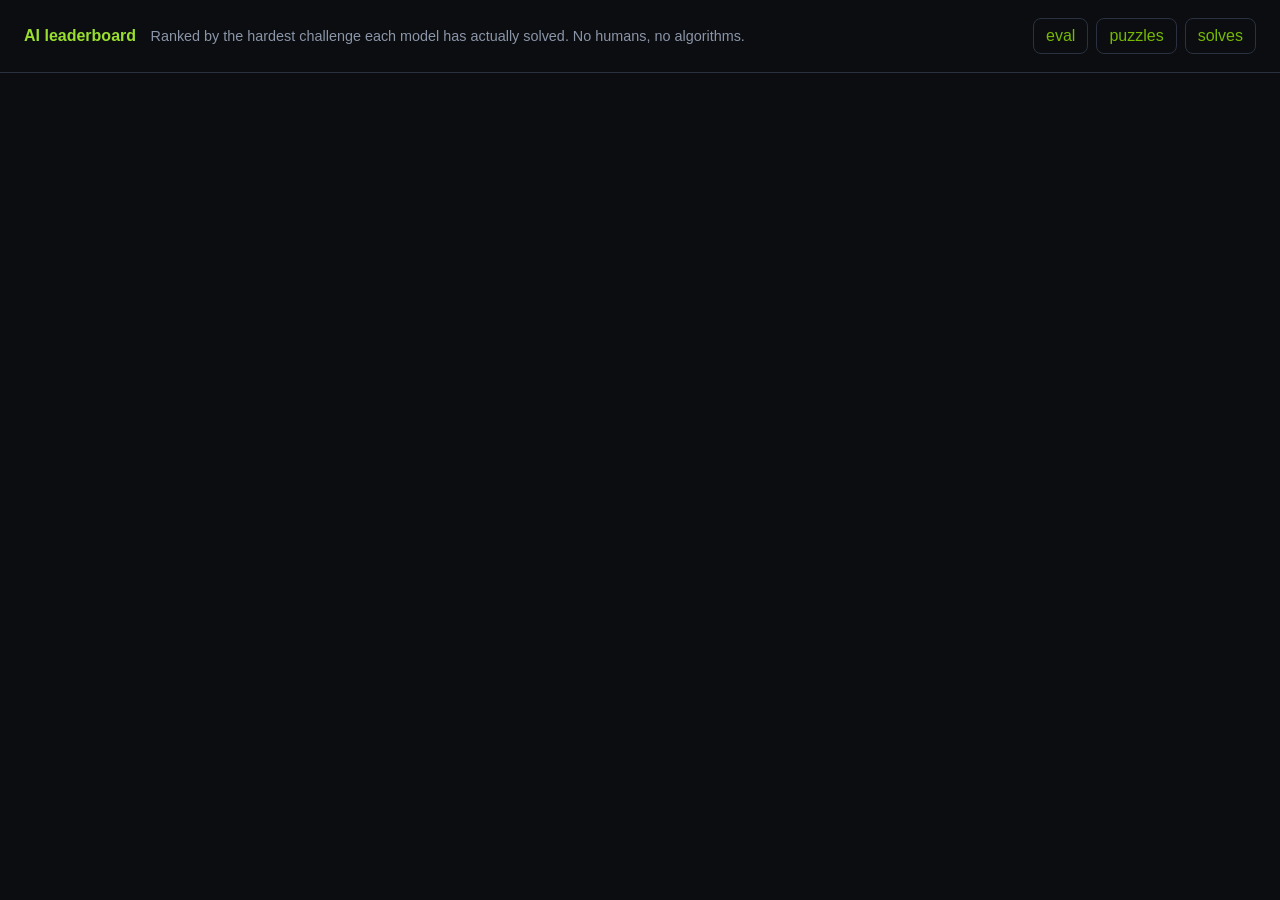
==== web/ai.html @ bcaa3e99 "Add nD puzzles, AI leaderboard, replay, and a hardened visual eval Generalize the hypercube to N^n (" ====
<!DOCTYPE html>
<html lang="en">
  <head>
    <meta charset="utf-8" />
    <meta name="viewport" content="width=device-width, initial-scale=1" />
    <title>rubix-eval — AI leaderboard</title>
    <link rel="stylesheet" href="./css/solves.css" />
    <link rel="stylesheet" href="./css/leaderboard.css" />
  </head>
  <body>
    <header>
      <div>
        <b>AI leaderboard</b>
        <span>Ranked by the hardest challenge each model has actually solved. No humans, no algorithms.</span>
      </div>
      <nav>
        <a href="/eval">eval</a>
        <a href="/leaderboard">puzzles</a>
        <a href="/solves">solves</a>
      </nav>
    </header>
    <main>
      <p id="empty" hidden>No AI has solved a challenge yet. Tag a run with <code>--ai "Grok 4.6"</code> and click Done when the cube is solved.</p>
      <section id="board" class="board" hidden>
        <h2>Hardest solve per AI</h2>
        <p class="sub">Harder = higher dimension, then bigger cube, then full scramble, then more turns from solved.</p>
        <table>
          <thead>
            <tr>
              <th>#</th>
              <th>AI</th>
              <th>Hardest challenge solved</th>
              <th>HTM</th>
              <th>Steps</th>
              <th>Clicks</th>
              <th>Time</th>
              <th>Tokens</th>
              <th>Solves</th>
              <th></th>
            </tr>
          </thead>
          <tbody id="rows"></tbody>
        </table>
      </section>
      <article id="detail" hidden></article>
    </main>
    <script type="module" src="./js/ai.js"></script>
  </body>
</html>
---- web/css/solves.css ----
html, body {
  margin: 0;
  min-height: 100%;
  background: #0b0d10;
  color: #e8edf5;
  font-family: "Segoe UI", "IBM Plex Sans", sans-serif;
}
header {
  display: flex;
  justify-content: space-between;
  align-items: center;
  padding: 18px 24px;
  border-bottom: 1px solid #2a3140;
}
header b { color: #9adf2f; margin-right: 10px; }
header span { color: #8b95a8; font-size: 0.9rem; }
header a, header nav a {
  color: #76b900;
  text-decoration: none;
  border: 1px solid #2a3140;
  padding: 8px 12px;
  border-radius: 8px;
}
header nav { display: flex; gap: 8px; }
main { padding: 20px 24px 48px; }
#empty { color: #8b95a8; }
table {
  width: 100%;
  border-collapse: collapse;
  font-size: 0.92rem;
}
th, td {
  text-align: left;
  padding: 10px 8px;
  border-bottom: 1px solid #2a3140;
}
th { color: #8b95a8; font-weight: 600; letter-spacing: 0.04em; font-size: 0.75rem; text-transform: uppercase; }
button.row {
  background: transparent;
  color: #9adf2f;
  border: 0;
  cursor: pointer;
  font: inherit;
}
button.row.ok { color: #3dd68c; }
button.row.bad { color: #ff5c7a; }
#detail {
  margin-top: 24px;
  padding: 16px;
  border: 1px solid #2a3140;
  border-radius: 12px;
  background: #12151b;
}
#detail pre {
  white-space: pre-wrap;
  font: 0.82rem/1.45 ui-monospace, "IBM Plex Mono", monospace;
  color: #d5dbe6;
}
#detail h2 { margin: 0 0 8px; font-size: 1rem; }
.algs { display: grid; gap: 8px; margin: 12px 0; }
.alg {
  display: flex;
  gap: 16px;
  padding: 8px 10px;
  border: 1px solid #2a3140;
  border-radius: 8px;
}
code { color: #9adf2f; }
---- web/css/leaderboard.css ----
header nav { display: flex; gap: 8px; }
header nav a { color: #76b900; text-decoration: none; border: 1px solid #2a3140; padding: 8px 12px; border-radius: 8px; }

.tabs {
  display: flex;
  gap: 4px;
  border-bottom: 1px solid #2a3140;
  margin: 0 0 14px;
}
.tab {
  background: transparent;
  border: 0;
  border-bottom: 2px solid transparent;
  color: #8b95a8;
  padding: 10px 16px;
  margin-bottom: -1px;
  cursor: pointer;
  font: 600 0.95rem/1 "Segoe UI", sans-serif;
}
.tab.active {
  color: #9adf2f;
  border-bottom-color: #76b900;
}

.pills {
  display: flex;
  flex-wrap: wrap;
  gap: 8px;
  margin: 0 0 20px;
}
.pills button {
  color: #d5dbe6;
  background: transparent;
  border: 1px solid #2a3140;
  padding: 6px 12px;
  border-radius: 999px;
  font-size: 0.85rem;
  cursor: pointer;
}
.pills button:hover { border-color: #76b900; color: #9adf2f; }
.pills button.active {
  border-color: #76b900;
  color: #0b0d10;
  background: #9adf2f;
  font-weight: 700;
}

.board {
  margin-bottom: 28px;
  padding: 16px 18px 10px;
  border: 1px solid #2a3140;
  border-radius: 14px;
  background: #12151b;
}
.board h2 { margin: 0 0 4px; font-size: 1.15rem; }
.board .sub { color: #8b95a8; font-size: 0.85rem; margin-bottom: 8px; }
.board .refs a { color: #9adf2f; }
.group { margin-top: 18px; }
.group h3 {
  margin: 0 0 8px;
  font-size: 0.75rem;
  letter-spacing: 0.08em;
  text-transform: uppercase;
  color: #76b900;
}
.kind-human { color: #f3d27a; font-weight: 700; }
.kind-algorithm { color: #9adf2f; }
.kind-ai { color: #6cb6ff; }
.note { color: #8b95a8; font-size: 0.82rem; }
#status { color: #8b95a8; }
.spin { color: #9adf2f; }

tr.human-wr td {
  background: linear-gradient(90deg, rgba(232, 176, 58, 0.22), rgba(232, 176, 58, 0.04));
}
tr.human-wr td:first-child {
  box-shadow: inset 3px 0 0 #e8b03a;
}
.badge-wr {
  display: inline-block;
  margin-left: 8px;
  padding: 1px 8px;
  border-radius: 999px;
  background: #e8b03a;
  color: #1a1408;
  font-size: 0.65rem;
  font-weight: 800;
  letter-spacing: 0.06em;
  text-transform: uppercase;
  vertical-align: middle;
}
tr.best-alg td:first-child { color: #9adf2f; font-weight: 700; }
.empty-row { color: #8b95a8; }
a.replay {
  color: #6cb6ff;
  text-decoration: none;
  margin-right: 10px;
  font-weight: 600;
}
a.replay:hover { color: #9adf2f; }
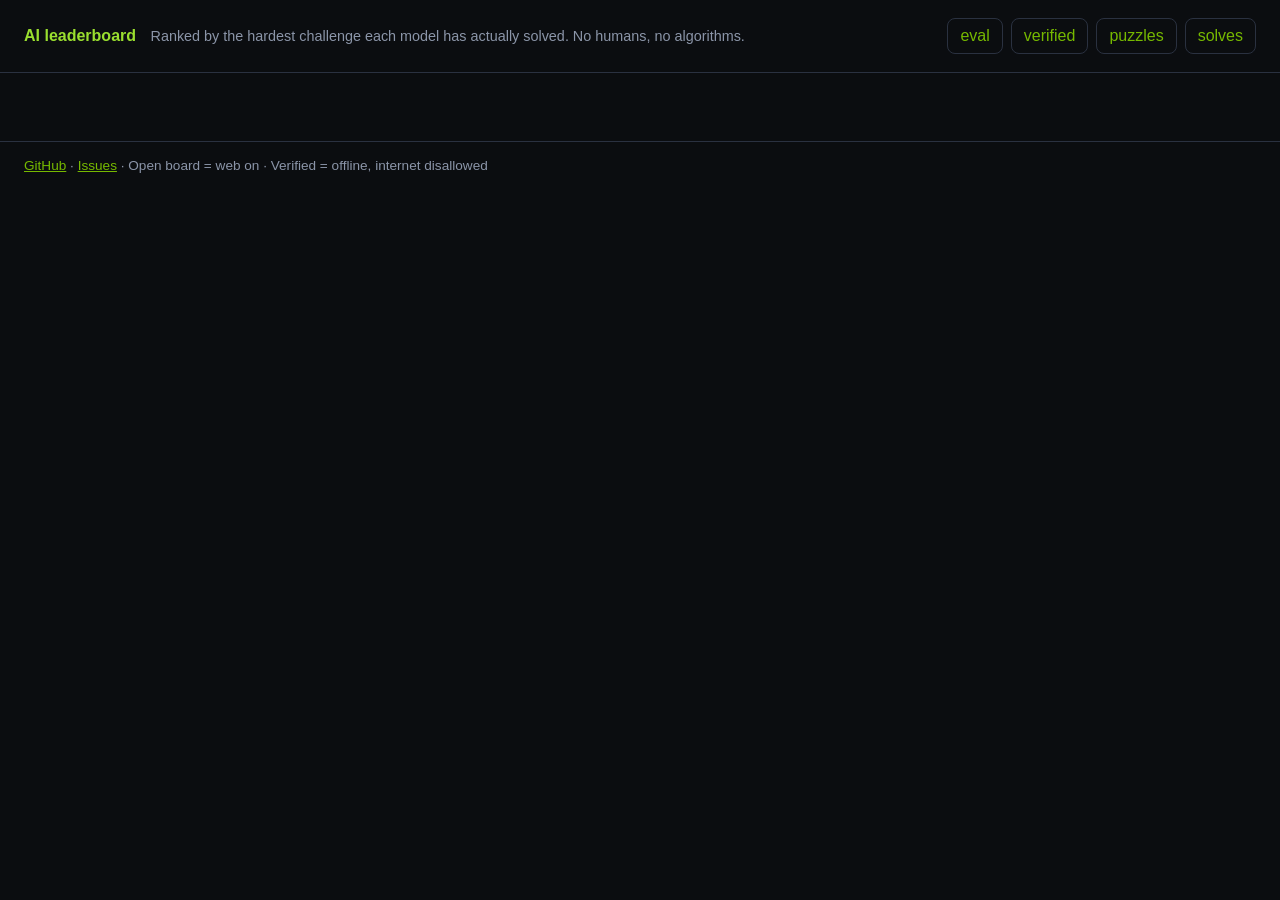
==== commit 7178635c: "Add a cube favicon on every page" ====
--- a/web/ai.html
+++ b/web/ai.html
@@ -4,6 +4,8 @@
     <meta charset="utf-8" />
     <meta name="viewport" content="width=device-width, initial-scale=1" />
     <title>rubix-eval — AI leaderboard</title>
+    <link rel="icon" href="/favicon.svg" type="image/svg+xml" />
+    <link rel="icon" href="/favicon.ico" sizes="32x32" />
     <link rel="stylesheet" href="./css/solves.css" />
     <link rel="stylesheet" href="./css/leaderboard.css" />
   </head>
@@ -15,12 +17,13 @@
       </div>
       <nav>
         <a href="/eval">eval</a>
+        <a href="/verified">verified</a>
         <a href="/leaderboard">puzzles</a>
         <a href="/solves">solves</a>
       </nav>
     </header>
     <main>
-      <p id="empty" hidden>No AI has solved a challenge yet. Tag a run with <code>--ai "Grok 4.6"</code> and click Done when the cube is solved.</p>
+      <p id="empty" hidden>No named AI has solved an <b>open</b> (browser) challenge yet. Tag a run with <code>?ai=Your+Model</code> on <a href="/eval">/eval</a>. Offline harness results go to <a href="/verified">/verified</a>.</p>
       <section id="board" class="board" hidden>
         <h2>Hardest solve per AI</h2>
         <p class="sub">Harder = higher dimension, then bigger cube, then full scramble, then more turns from solved.</p>
@@ -44,6 +47,12 @@
       </section>
       <article id="detail" hidden></article>
     </main>
+    <footer class="site">
+      <a href="https://github.com/007vasy/rubix-eval">GitHub</a>
+      ·
+      <a href="https://github.com/007vasy/rubix-eval/issues">Issues</a>
+      · Open board = web on · Verified = offline, internet disallowed
+    </footer>
     <script type="module" src="./js/ai.js"></script>
   </body>
 </html>
--- a/web/css/solves.css
+++ b/web/css/solves.css
@@ -66,3 +66,10 @@
   border-radius: 8px;
 }
 code { color: #9adf2f; }
+footer.site {
+  padding: 16px 24px 28px;
+  color: #8b95a8;
+  font-size: 0.85rem;
+  border-top: 1px solid #2a3140;
+}
+footer.site a { color: #76b900; }
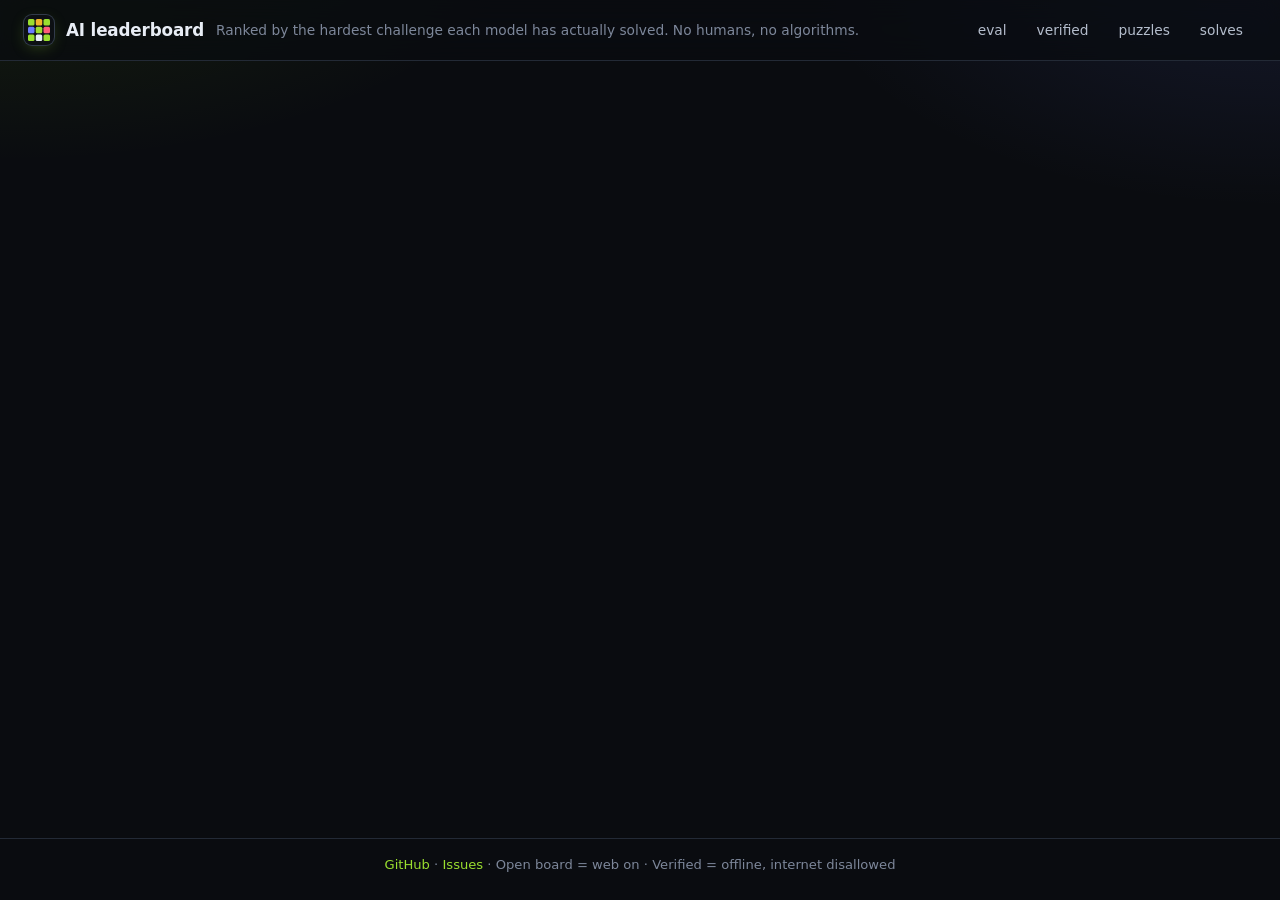
==== commit 270a3fd9: "Restyle leaderboard pages and add benchmark bar charts" ====
--- a/web/ai.html
+++ b/web/ai.html
@@ -38,7 +38,7 @@
               <th>Clicks</th>
               <th>Time</th>
               <th>Tokens</th>
-              <th>Solves</th>
+              <th class="bar-col sm">Solves</th>
               <th></th>
             </tr>
           </thead>
@@ -54,5 +54,6 @@
       · Open board = web on · Verified = offline, internet disallowed
     </footer>
     <script type="module" src="./js/ai.js"></script>
+    <script type="module" src="/js/site.js"></script>
   </body>
 </html>
--- a/web/css/solves.css
+++ b/web/css/solves.css
@@ -1,75 +1,210 @@
+/* Shared look for the secondary pages (leaderboard, AI, verified, solves). */
+:root {
+  color-scheme: dark;
+  --bg: #0a0c10;
+  --surface: #12161d;
+  --surface-2: #171c25;
+  --line: #232a36;
+  --line-strong: #323b4b;
+  --grid: #1e2530;
+  --text: #e8edf5;
+  --text-2: #b4bdcc;
+  --muted: #7d879a;
+  --accent: #76b900;
+  --accent-2: #9adf2f;
+  --ok: #3dd68c;
+  --danger: #ff5c7a;
+  /* Chart series — validated for CVD separation on --surface. */
+  --series-alg: #58a51c;
+  --series-ai: #6b7cff;
+  --series-human: #f0b429;
+  --radius: 14px;
+  --shadow: 0 1px 0 rgba(255, 255, 255, 0.03) inset, 0 20px 40px -24px rgba(0, 0, 0, 0.7);
+  --sans: "Inter", "IBM Plex Sans", "Segoe UI", system-ui, sans-serif;
+  --mono: "IBM Plex Mono", ui-monospace, "SFMono-Regular", monospace;
+}
+
+* { box-sizing: border-box; }
+[hidden] { display: none !important; }
+
 html, body {
   margin: 0;
   min-height: 100%;
-  background: #0b0d10;
-  color: #e8edf5;
-  font-family: "Segoe UI", "IBM Plex Sans", sans-serif;
-}
+  background: var(--bg);
+  color: var(--text);
+  font-family: var(--sans);
+  -webkit-font-smoothing: antialiased;
+}
+body {
+  display: flex;
+  flex-direction: column;
+  min-height: 100vh;
+  background:
+    radial-gradient(900px 420px at 0% -10%, rgba(118, 185, 0, 0.13), transparent 60%),
+    radial-gradient(800px 420px at 100% -5%, rgba(107, 124, 255, 0.12), transparent 60%),
+    var(--bg);
+  background-attachment: fixed;
+}
+
 header {
+  position: sticky;
+  top: 0;
+  z-index: 10;
   display: flex;
   justify-content: space-between;
   align-items: center;
-  padding: 18px 24px;
-  border-bottom: 1px solid #2a3140;
-}
-header b { color: #9adf2f; margin-right: 10px; }
-header span { color: #8b95a8; font-size: 0.9rem; }
+  flex-wrap: wrap;
+  gap: 12px;
+  padding: 14px 24px;
+  border-bottom: 1px solid var(--line);
+  background: rgba(10, 12, 16, 0.78);
+  backdrop-filter: blur(14px) saturate(140%);
+}
+header > div {
+  display: flex;
+  align-items: center;
+  flex-wrap: wrap;
+  gap: 4px 12px;
+  min-width: 0;
+}
+/* Brand mark: a tiny 3×3 face, drawn once in CSS so every page gets it. */
+header > div::before {
+  content: "";
+  flex: none;
+  width: 30px;
+  height: 30px;
+  border-radius: 8px;
+  background:
+    url("data:image/svg+xml,%3Csvg xmlns='http://www.w3.org/2000/svg' viewBox='0 0 30 30'%3E%3Cg%3E%3Crect x='4' y='4' width='6.5' height='6.5' rx='1.5' fill='%239adf2f'/%3E%3Crect x='11.75' y='4' width='6.5' height='6.5' rx='1.5' fill='%23f0b429'/%3E%3Crect x='19.5' y='4' width='6.5' height='6.5' rx='1.5' fill='%239adf2f'/%3E%3Crect x='4' y='11.75' width='6.5' height='6.5' rx='1.5' fill='%236b7cff'/%3E%3Crect x='11.75' y='11.75' width='6.5' height='6.5' rx='1.5' fill='%239adf2f'/%3E%3Crect x='19.5' y='11.75' width='6.5' height='6.5' rx='1.5' fill='%23ff5c7a'/%3E%3Crect x='4' y='19.5' width='6.5' height='6.5' rx='1.5' fill='%239adf2f'/%3E%3Crect x='11.75' y='19.5' width='6.5' height='6.5' rx='1.5' fill='%23e8edf5'/%3E%3Crect x='19.5' y='19.5' width='6.5' height='6.5' rx='1.5' fill='%239adf2f'/%3E%3C/g%3E%3C/svg%3E")
+      center / 100% no-repeat,
+    #0d1014;
+  box-shadow: 0 0 0 1px var(--line-strong), 0 4px 16px -4px rgba(154, 223, 47, 0.35);
+}
+header b {
+  color: var(--text);
+  font-size: 1.05rem;
+  font-weight: 700;
+  letter-spacing: -0.01em;
+}
+header span { color: var(--muted); font-size: 0.86rem; }
+header nav { display: flex; flex-wrap: wrap; gap: 4px; }
 header a, header nav a {
-  color: #76b900;
+  color: var(--text-2);
   text-decoration: none;
-  border: 1px solid #2a3140;
-  padding: 8px 12px;
-  border-radius: 8px;
-}
-header nav { display: flex; gap: 8px; }
-main { padding: 20px 24px 48px; }
-#empty { color: #8b95a8; }
+  border: 1px solid transparent;
+  padding: 7px 12px;
+  border-radius: 999px;
+  font-size: 0.86rem;
+  font-weight: 500;
+  transition: background 0.15s, color 0.15s, border-color 0.15s;
+}
+header nav a:hover {
+  color: var(--text);
+  background: rgba(255, 255, 255, 0.05);
+  border-color: var(--line);
+}
+header nav a[aria-current="page"] {
+  color: #0b0d10;
+  background: var(--accent-2);
+  border-color: var(--accent-2);
+  font-weight: 700;
+}
+
+main {
+  flex: 1;
+  width: 100%;
+  max-width: 1240px;
+  margin: 0 auto;
+  padding: 28px 24px 56px;
+}
+main > p { color: var(--text-2); line-height: 1.6; max-width: 80ch; }
+main a { color: var(--accent-2); text-decoration-color: rgba(154, 223, 47, 0.4); text-underline-offset: 3px; }
+#empty {
+  color: var(--muted);
+  padding: 28px;
+  border: 1px dashed var(--line-strong);
+  border-radius: var(--radius);
+  text-align: center;
+}
+
 table {
   width: 100%;
   border-collapse: collapse;
-  font-size: 0.92rem;
+  font-size: 0.9rem;
+  font-variant-numeric: tabular-nums;
 }
 th, td {
   text-align: left;
-  padding: 10px 8px;
-  border-bottom: 1px solid #2a3140;
-}
-th { color: #8b95a8; font-weight: 600; letter-spacing: 0.04em; font-size: 0.75rem; text-transform: uppercase; }
+  padding: 10px 10px;
+  border-bottom: 1px solid var(--line);
+}
+tbody tr { transition: background 0.12s; }
+tbody tr:hover td { background: rgba(255, 255, 255, 0.025); }
+tbody tr:last-child td { border-bottom: 0; }
+th {
+  color: var(--muted);
+  font-weight: 600;
+  letter-spacing: 0.06em;
+  font-size: 0.7rem;
+  text-transform: uppercase;
+  border-bottom-color: var(--line-strong);
+}
 button.row {
   background: transparent;
-  color: #9adf2f;
-  border: 0;
+  color: var(--accent-2);
+  border: 1px solid var(--line);
+  border-radius: 999px;
+  padding: 3px 10px;
   cursor: pointer;
   font: inherit;
-}
-button.row.ok { color: #3dd68c; }
-button.row.bad { color: #ff5c7a; }
+  font-size: 0.82rem;
+}
+button.row:hover { border-color: var(--accent); }
+button.row.ok { color: var(--ok); }
+button.row.bad { color: var(--danger); }
 #detail {
   margin-top: 24px;
-  padding: 16px;
-  border: 1px solid #2a3140;
-  border-radius: 12px;
-  background: #12151b;
+  padding: 18px 20px;
+  border: 1px solid var(--line);
+  border-radius: var(--radius);
+  background: var(--surface);
+  box-shadow: var(--shadow);
 }
 #detail pre {
   white-space: pre-wrap;
-  font: 0.82rem/1.45 ui-monospace, "IBM Plex Mono", monospace;
+  font: 0.82rem/1.45 var(--mono);
   color: #d5dbe6;
 }
 #detail h2 { margin: 0 0 8px; font-size: 1rem; }
 .algs { display: grid; gap: 8px; margin: 12px 0; }
 .alg {
   display: flex;
-  gap: 16px;
-  padding: 8px 10px;
-  border: 1px solid #2a3140;
-  border-radius: 8px;
-}
-code { color: #9adf2f; }
+  flex-wrap: wrap;
+  gap: 8px 16px;
+  padding: 10px 12px;
+  border: 1px solid var(--line);
+  border-radius: 10px;
+  background: var(--surface-2);
+}
+code {
+  color: var(--accent-2);
+  font-family: var(--mono);
+  font-size: 0.9em;
+  padding: 1px 5px;
+  border-radius: 5px;
+  background: rgba(154, 223, 47, 0.08);
+}
 footer.site {
-  padding: 16px 24px 28px;
-  color: #8b95a8;
-  font-size: 0.85rem;
-  border-top: 1px solid #2a3140;
-}
-footer.site a { color: #76b900; }
+  padding: 18px 24px 28px;
+  color: var(--muted);
+  font-size: 0.82rem;
+  border-top: 1px solid var(--line);
+  text-align: center;
+}
+footer.site a { color: var(--accent-2); text-decoration: none; }
+footer.site a:hover { text-decoration: underline; }
+
+@media (max-width: 640px) {
+  header { position: static; padding: 12px 16px; }
+  main { padding: 20px 16px 40px; }
+}
--- a/web/css/leaderboard.css
+++ b/web/css/leaderboard.css
@@ -1,100 +1,426 @@
-header nav { display: flex; gap: 8px; }
-header nav a { color: #76b900; text-decoration: none; border: 1px solid #2a3140; padding: 8px 12px; border-radius: 8px; }
-
+/* ---------- Tabs & pills ---------- */
 .tabs {
-  display: flex;
-  gap: 4px;
-  border-bottom: 1px solid #2a3140;
+  display: inline-flex;
+  gap: 2px;
+  padding: 4px;
   margin: 0 0 14px;
+  border: 1px solid var(--line);
+  border-radius: 12px;
+  background: var(--surface);
 }
 .tab {
   background: transparent;
   border: 0;
-  border-bottom: 2px solid transparent;
-  color: #8b95a8;
-  padding: 10px 16px;
-  margin-bottom: -1px;
+  border-radius: 9px;
+  color: var(--muted);
+  padding: 8px 16px;
   cursor: pointer;
-  font: 600 0.95rem/1 "Segoe UI", sans-serif;
-}
+  font: 600 0.88rem/1 var(--sans);
+  transition: background 0.15s, color 0.15s;
+}
+.tab:hover { color: var(--text); }
 .tab.active {
-  color: #9adf2f;
-  border-bottom-color: #76b900;
+  color: #0b0d10;
+  background: var(--accent-2);
 }
 
 .pills {
   display: flex;
   flex-wrap: wrap;
-  gap: 8px;
-  margin: 0 0 20px;
+  gap: 6px;
+  margin: 0 0 22px;
 }
 .pills button {
-  color: #d5dbe6;
-  background: transparent;
-  border: 1px solid #2a3140;
+  color: var(--text-2);
+  background: var(--surface);
+  border: 1px solid var(--line);
   padding: 6px 12px;
   border-radius: 999px;
-  font-size: 0.85rem;
+  font: 500 0.82rem/1.2 var(--sans);
+  font-variant-numeric: tabular-nums;
   cursor: pointer;
-}
-.pills button:hover { border-color: #76b900; color: #9adf2f; }
+  transition: border-color 0.15s, color 0.15s, background 0.15s;
+}
+.pills button:hover { border-color: var(--accent); color: var(--text); }
 .pills button.active {
-  border-color: #76b900;
+  border-color: var(--accent-2);
   color: #0b0d10;
-  background: #9adf2f;
+  background: var(--accent-2);
   font-weight: 700;
 }
 
+/* ---------- Cards ---------- */
 .board {
-  margin-bottom: 28px;
-  padding: 16px 18px 10px;
-  border: 1px solid #2a3140;
-  border-radius: 14px;
-  background: #12151b;
-}
-.board h2 { margin: 0 0 4px; font-size: 1.15rem; }
-.board .sub { color: #8b95a8; font-size: 0.85rem; margin-bottom: 8px; }
-.board .refs a { color: #9adf2f; }
-.group { margin-top: 18px; }
+  margin-bottom: 24px;
+  padding: 20px 22px 14px;
+  border: 1px solid var(--line);
+  border-radius: var(--radius);
+  background: linear-gradient(180deg, var(--surface-2), var(--surface) 120px);
+  box-shadow: var(--shadow);
+  overflow-x: auto;
+}
+.board h2 { margin: 0 0 4px; font-size: 1.2rem; letter-spacing: -0.01em; }
+.board .sub { color: var(--muted); font-size: 0.85rem; margin: 0 0 8px; line-height: 1.5; }
+.board .refs a { color: var(--accent-2); }
+.group {
+  margin-top: 16px;
+  padding-top: 14px;
+  border-top: 1px solid var(--line);
+}
+.board > h2 + .group, .board > .sub + .group { border-top: 0; padding-top: 0; }
 .group h3 {
-  margin: 0 0 8px;
-  font-size: 0.75rem;
-  letter-spacing: 0.08em;
+  display: flex;
+  align-items: center;
+  gap: 8px;
+  margin: 0 0 6px;
+  font-size: 0.72rem;
+  letter-spacing: 0.1em;
   text-transform: uppercase;
-  color: #76b900;
-}
-.kind-human { color: #f3d27a; font-weight: 700; }
-.kind-algorithm { color: #9adf2f; }
-.kind-ai { color: #6cb6ff; }
-.note { color: #8b95a8; font-size: 0.82rem; }
-#status { color: #8b95a8; }
-.spin { color: #9adf2f; }
+  color: var(--accent-2);
+}
+.group h3::before {
+  content: "";
+  width: 6px;
+  height: 6px;
+  border-radius: 2px;
+  background: currentColor;
+}
+.group .sub { margin: 0 0 4px; }
+
+/* Series identity: a swatch beside primary ink, never colored text. */
+.kind-human { color: var(--series-human); font-weight: 700; }
+.kind-algorithm, .kind-ai { color: var(--text); font-weight: 500; }
+td.kind-algorithm::before, td.kind-ai::before, td.kind-human::before,
+.swatch {
+  content: "";
+  display: inline-block;
+  width: 9px;
+  height: 9px;
+  margin-right: 9px;
+  border-radius: 3px;
+  vertical-align: 0;
+  background: var(--series-alg);
+}
+td.kind-ai::before, .swatch.ai { background: var(--series-ai); }
+td.kind-human::before, .swatch.human { background: var(--series-human); }
+td.kind-human { color: var(--text); }
+.swatch.open { background: var(--series-ai); }
+
+.note { color: var(--muted); font-size: 0.8rem; }
+#status { color: var(--muted); font-size: 0.86rem; margin: 0 0 18px; }
+.spin { color: var(--accent-2); }
+.spin::before {
+  content: "";
+  display: inline-block;
+  width: 10px;
+  height: 10px;
+  margin-right: 8px;
+  border: 2px solid currentColor;
+  border-right-color: transparent;
+  border-radius: 50%;
+  animation: spin 0.8s linear infinite;
+  vertical-align: -1px;
+}
+@keyframes spin { to { transform: rotate(360deg); } }
 
 tr.human-wr td {
-  background: linear-gradient(90deg, rgba(232, 176, 58, 0.22), rgba(232, 176, 58, 0.04));
-}
-tr.human-wr td:first-child {
-  box-shadow: inset 3px 0 0 #e8b03a;
-}
+  background: linear-gradient(90deg, rgba(240, 180, 41, 0.14), rgba(240, 180, 41, 0.02));
+}
+tr.human-wr td:first-child { box-shadow: inset 3px 0 0 var(--series-human); }
 .badge-wr {
   display: inline-block;
   margin-left: 8px;
-  padding: 1px 8px;
+  padding: 2px 8px;
   border-radius: 999px;
-  background: #e8b03a;
+  background: var(--series-human);
   color: #1a1408;
-  font-size: 0.65rem;
+  font-size: 0.62rem;
   font-weight: 800;
   letter-spacing: 0.06em;
   text-transform: uppercase;
-  vertical-align: middle;
-}
-tr.best-alg td:first-child { color: #9adf2f; font-weight: 700; }
-.empty-row { color: #8b95a8; }
+  vertical-align: 1px;
+}
+.group td:first-child, #board td:first-child { color: var(--muted); }
+td { white-space: nowrap; }
+td.note { white-space: normal; min-width: 180px; }
+tr.best-alg td:first-child { color: var(--accent-2); font-weight: 700; }
+.empty-row { color: var(--muted); font-size: 0.88rem; }
 a.replay {
-  color: #6cb6ff;
+  display: inline-flex;
+  align-items: center;
+  gap: 4px;
+  color: var(--series-ai);
   text-decoration: none;
   margin-right: 10px;
   font-weight: 600;
-}
-a.replay:hover { color: #9adf2f; }
+  font-size: 0.84rem;
+}
+a.replay::before { content: "▶"; font-size: 0.6rem; }
+a.replay:hover { color: var(--accent-2); }
+
+/* ---------- Inline benchmark bars (leaderboard Time column) ---------- */
+th.bar-col { width: 34%; min-width: 220px; }
+th.bar-col.sm { width: 16%; min-width: 150px; }
+.tbar {
+  position: relative;
+  display: flex;
+  align-items: center;
+  gap: 10px;
+  min-width: 140px;
+}
+.tbar-track {
+  position: relative;
+  flex: 1;
+  height: 12px;
+}
+.tbar-track::before {
+  content: "";
+  position: absolute;
+  inset: 5px 0;
+  border-radius: 2px;
+  background: var(--grid);
+}
+.tbar-fill {
+  position: absolute;
+  left: 0;
+  top: 0;
+  bottom: 0;
+  width: var(--w, 0%);
+  border-radius: 0 4px 4px 0;
+  background: var(--series-alg);
+  transform-origin: left center;
+  animation: grow-x 0.7s cubic-bezier(0.2, 0.7, 0.2, 1) both;
+}
+.tbar-fill.ai { background: var(--series-ai); }
+.tbar-fill.human {
+  background: var(--series-human);
+  box-shadow: 0 0 12px rgba(240, 180, 41, 0.45);
+}
+.tbar-val {
+  flex: none;
+  width: 5.2em;
+  text-align: right;
+  color: var(--text);
+  font-weight: 600;
+  font-size: 0.86rem;
+}
+.tbar.sm .tbar-val { width: 2.2em; }
+.scale-note {
+  display: flex;
+  flex-wrap: wrap;
+  align-items: center;
+  gap: 6px 16px;
+  margin: 0 0 16px;
+  color: var(--muted);
+  font-size: 0.8rem;
+}
+.scale-note span { display: inline-flex; align-items: center; }
+@keyframes grow-x { from { transform: scaleX(0); } to { transform: scaleX(1); } }
+
+/* ---------- Verified depth chart (horizontal bars) ---------- */
+.stats {
+  display: grid;
+  grid-template-columns: repeat(auto-fit, minmax(200px, 1fr));
+  gap: 12px;
+  margin: 0 0 20px;
+}
+.stat {
+  padding: 16px 18px;
+  border: 1px solid var(--line);
+  border-radius: var(--radius);
+  background: var(--surface);
+}
+.stat .k {
+  color: var(--muted);
+  font-size: 0.72rem;
+  letter-spacing: 0.08em;
+  text-transform: uppercase;
+}
+.stat .v {
+  margin-top: 6px;
+  font-size: 1.7rem;
+  font-weight: 700;
+  letter-spacing: -0.02em;
+}
+.stat .v small { color: var(--muted); font-size: 0.95rem; font-weight: 500; }
+.stat .d { margin-top: 2px; color: var(--text-2); font-size: 0.82rem; }
+
+.depth-chart {
+  position: relative;
+  margin: 0 0 24px;
+  padding: 20px 22px 16px;
+  border: 1px solid var(--line);
+  border-radius: var(--radius);
+  background: var(--surface);
+  box-shadow: var(--shadow);
+}
+.depth-chart h2 { margin: 0 0 2px; font-size: 1.1rem; }
+.depth-chart .sub { color: var(--muted); font-size: 0.84rem; margin: 0; }
+.legend {
+  display: flex;
+  flex-wrap: wrap;
+  gap: 6px 18px;
+  margin: 12px 0 18px;
+  color: var(--text-2);
+  font-size: 0.82rem;
+}
+.legend span { display: inline-flex; align-items: center; }
+.legend .target-key {
+  display: inline-block;
+  width: 2px;
+  height: 14px;
+  margin-right: 9px;
+  background: var(--text-2);
+}
+
+.vc {
+  --label-w: minmax(0, max-content);
+  --value-w: 92px;
+  display: grid;
+  grid-template-columns: var(--label-w) 1fr var(--value-w);
+  column-gap: 14px;
+  align-items: center;
+}
+.vc-row { display: contents; }
+.vc-label {
+  display: flex;
+  align-items: center;
+  gap: 8px;
+  min-width: 0;
+  max-width: 320px;
+  padding: 7px 0;
+  font-size: 0.9rem;
+}
+.vc-label .rank {
+  flex: none;
+  width: 1.4em;
+  color: var(--muted);
+  font-variant-numeric: tabular-nums;
+  font-size: 0.8rem;
+}
+.vc-label .name {
+  overflow: hidden;
+  text-overflow: ellipsis;
+  white-space: nowrap;
+  font-weight: 600;
+  color: var(--text);
+  text-decoration: none;
+}
+.vc-label a.name:hover { color: var(--accent-2); }
+.lane-chip {
+  flex: none;
+  padding: 1px 7px;
+  border: 1px solid var(--line-strong);
+  border-radius: 999px;
+  color: var(--muted);
+  font-size: 0.64rem;
+  font-weight: 700;
+  letter-spacing: 0.06em;
+  text-transform: uppercase;
+}
+.lane-chip.verified { color: var(--accent-2); border-color: rgba(154, 223, 47, 0.35); }
+
+.vc-track {
+  position: relative;
+  height: 36px;
+  cursor: default;
+}
+.vc-grid {
+  position: absolute;
+  top: 0;
+  bottom: 0;
+  width: 1px;
+  background: var(--grid);
+}
+.vc-target {
+  position: absolute;
+  top: -2px;
+  bottom: -2px;
+  right: 0;
+  width: 2px;
+  background: var(--text-2);
+  opacity: 0.55;
+}
+.vc-bar {
+  position: absolute;
+  left: 0;
+  top: 8px;
+  height: 20px;
+  width: var(--pct);
+  min-width: 3px;
+  border-radius: 0 4px 4px 0;
+  background: var(--series-alg);
+  transform-origin: left center;
+  animation: grow-x 0.9s cubic-bezier(0.2, 0.7, 0.2, 1) both;
+  animation-delay: var(--delay, 0s);
+  transition: filter 0.15s;
+}
+.vc-bar.open { background: var(--series-ai); }
+.vc-bar.full {
+  background-image: linear-gradient(90deg, transparent 60%, rgba(255, 255, 255, 0.16));
+  background-color: var(--series-alg);
+}
+.vc-bar.open.full { background-color: var(--series-ai); }
+.vc-bar.verified.full { box-shadow: 0 0 18px -2px rgba(88, 165, 28, 0.6); }
+.vc-bar.open.full { box-shadow: 0 0 18px -2px rgba(107, 124, 255, 0.5); }
+.vc-track:hover .vc-bar { filter: brightness(1.18); }
+.vc-value {
+  font-weight: 700;
+  font-variant-numeric: tabular-nums;
+  font-size: 0.95rem;
+  white-space: nowrap;
+}
+.vc-value small { color: var(--muted); font-weight: 500; font-size: 0.78rem; }
+.vc-value .check { color: var(--ok); margin-left: 4px; }
+.vc-axis {
+  position: relative;
+  height: 22px;
+  margin-top: 6px;
+  border-top: 1px solid var(--line-strong);
+}
+.vc-axis span {
+  position: absolute;
+  top: 6px;
+  transform: translateX(-50%);
+  color: var(--muted);
+  font-size: 0.72rem;
+  font-variant-numeric: tabular-nums;
+  white-space: nowrap;
+}
+.vc-axis em { font-style: normal; }
+.vc-axis span.full { transform: translateX(-100%); color: var(--text-2); font-weight: 600; }
+.vc-axis-title {
+  grid-column: 2;
+  text-align: center;
+  color: var(--muted);
+  font-size: 0.74rem;
+  margin-top: 2px;
+}
+
+.tip {
+  position: fixed;
+  z-index: 50;
+  pointer-events: none;
+  min-width: 190px;
+  padding: 10px 12px;
+  border: 1px solid var(--line-strong);
+  border-radius: 10px;
+  background: rgba(15, 18, 24, 0.96);
+  box-shadow: 0 12px 32px rgba(0, 0, 0, 0.5);
+  font-size: 0.82rem;
+  line-height: 1.5;
+}
+.tip b { display: block; margin-bottom: 4px; font-size: 0.88rem; }
+.tip .row { display: flex; justify-content: space-between; gap: 16px; color: var(--muted); }
+.tip .row span:last-child { color: var(--text); font-variant-numeric: tabular-nums; font-weight: 600; }
+
+@media (max-width: 640px) {
+  .vc-label { max-width: 130px; }
+  .vc { --label-w: minmax(0, max-content); --value-w: 64px; column-gap: 8px; }
+  .vc-label .rank, .lane-chip, .vc-axis span.near-full, .vc-axis em { display: none; }
+  .depth-chart, .board { padding: 16px 14px 12px; }
+}
+
+@media (prefers-reduced-motion: reduce) {
+  .vc-bar, .tbar-fill, .spin::before { animation: none; }
+}
